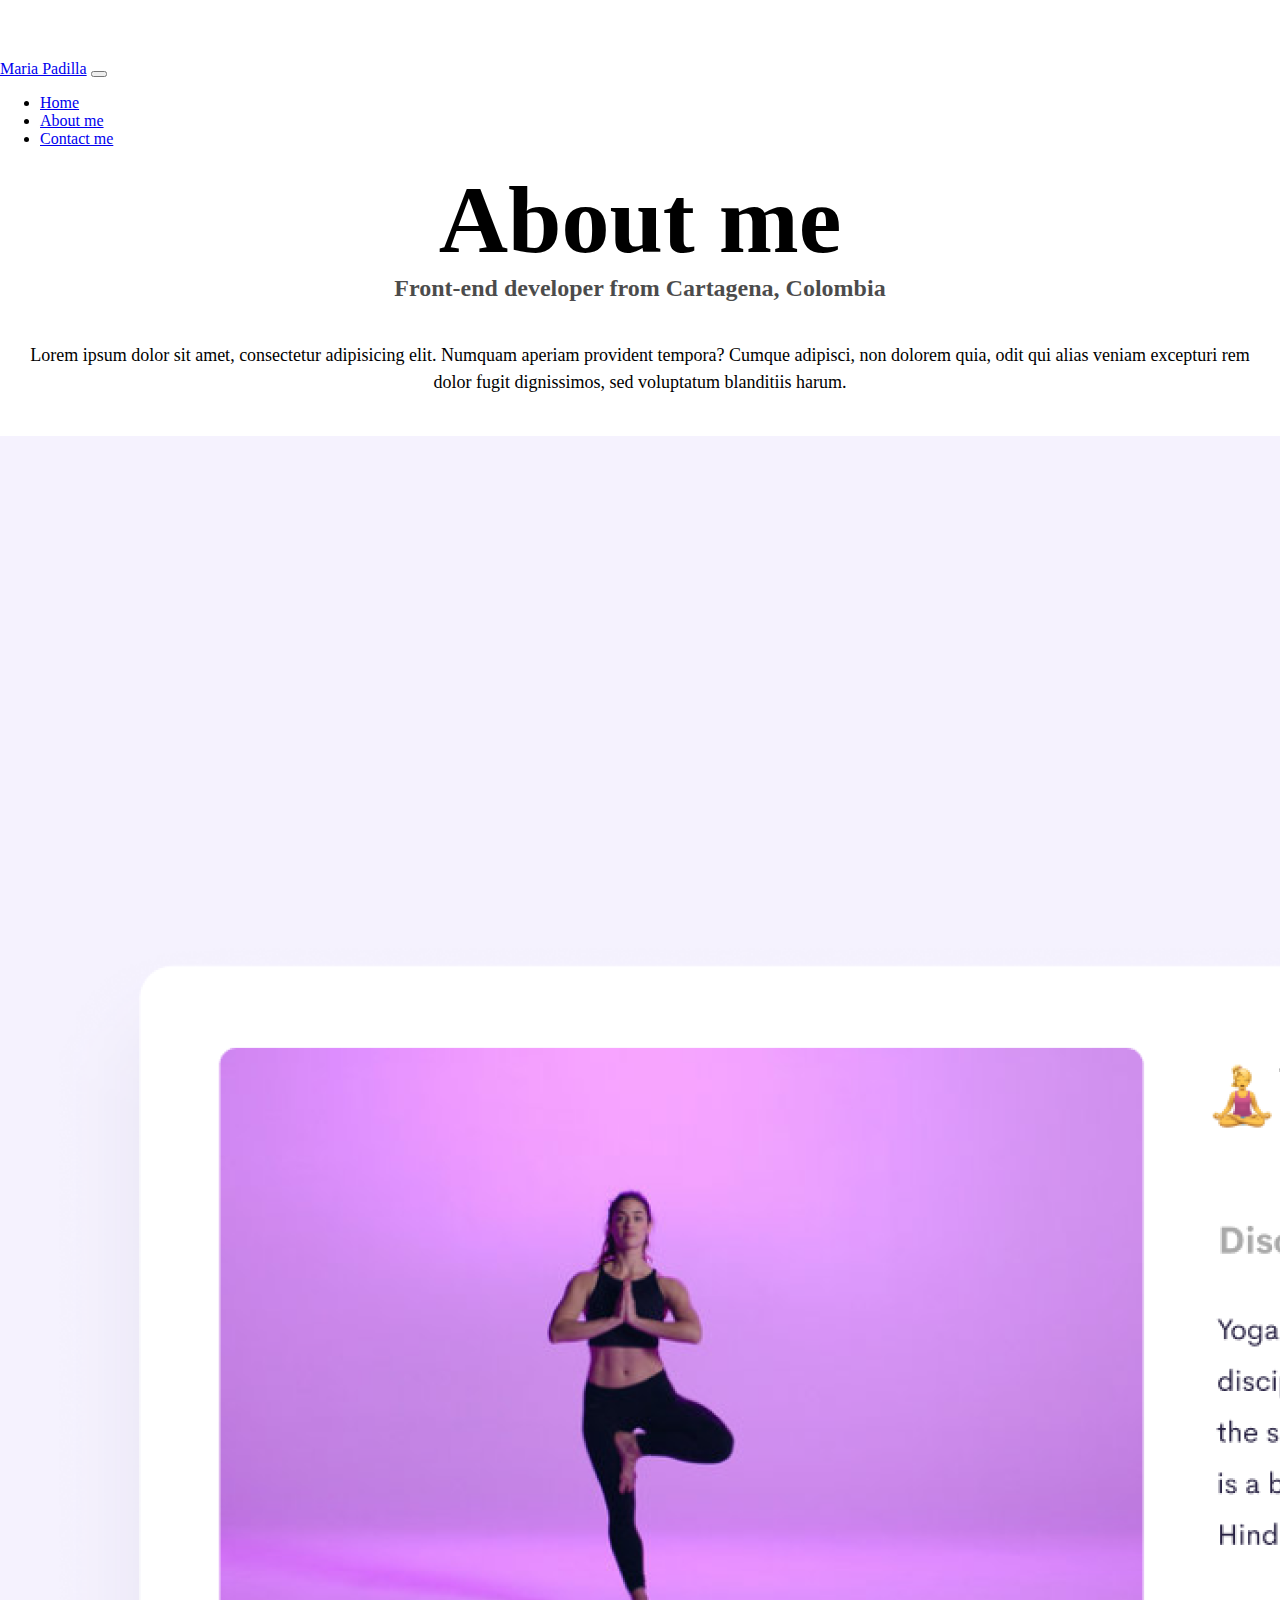
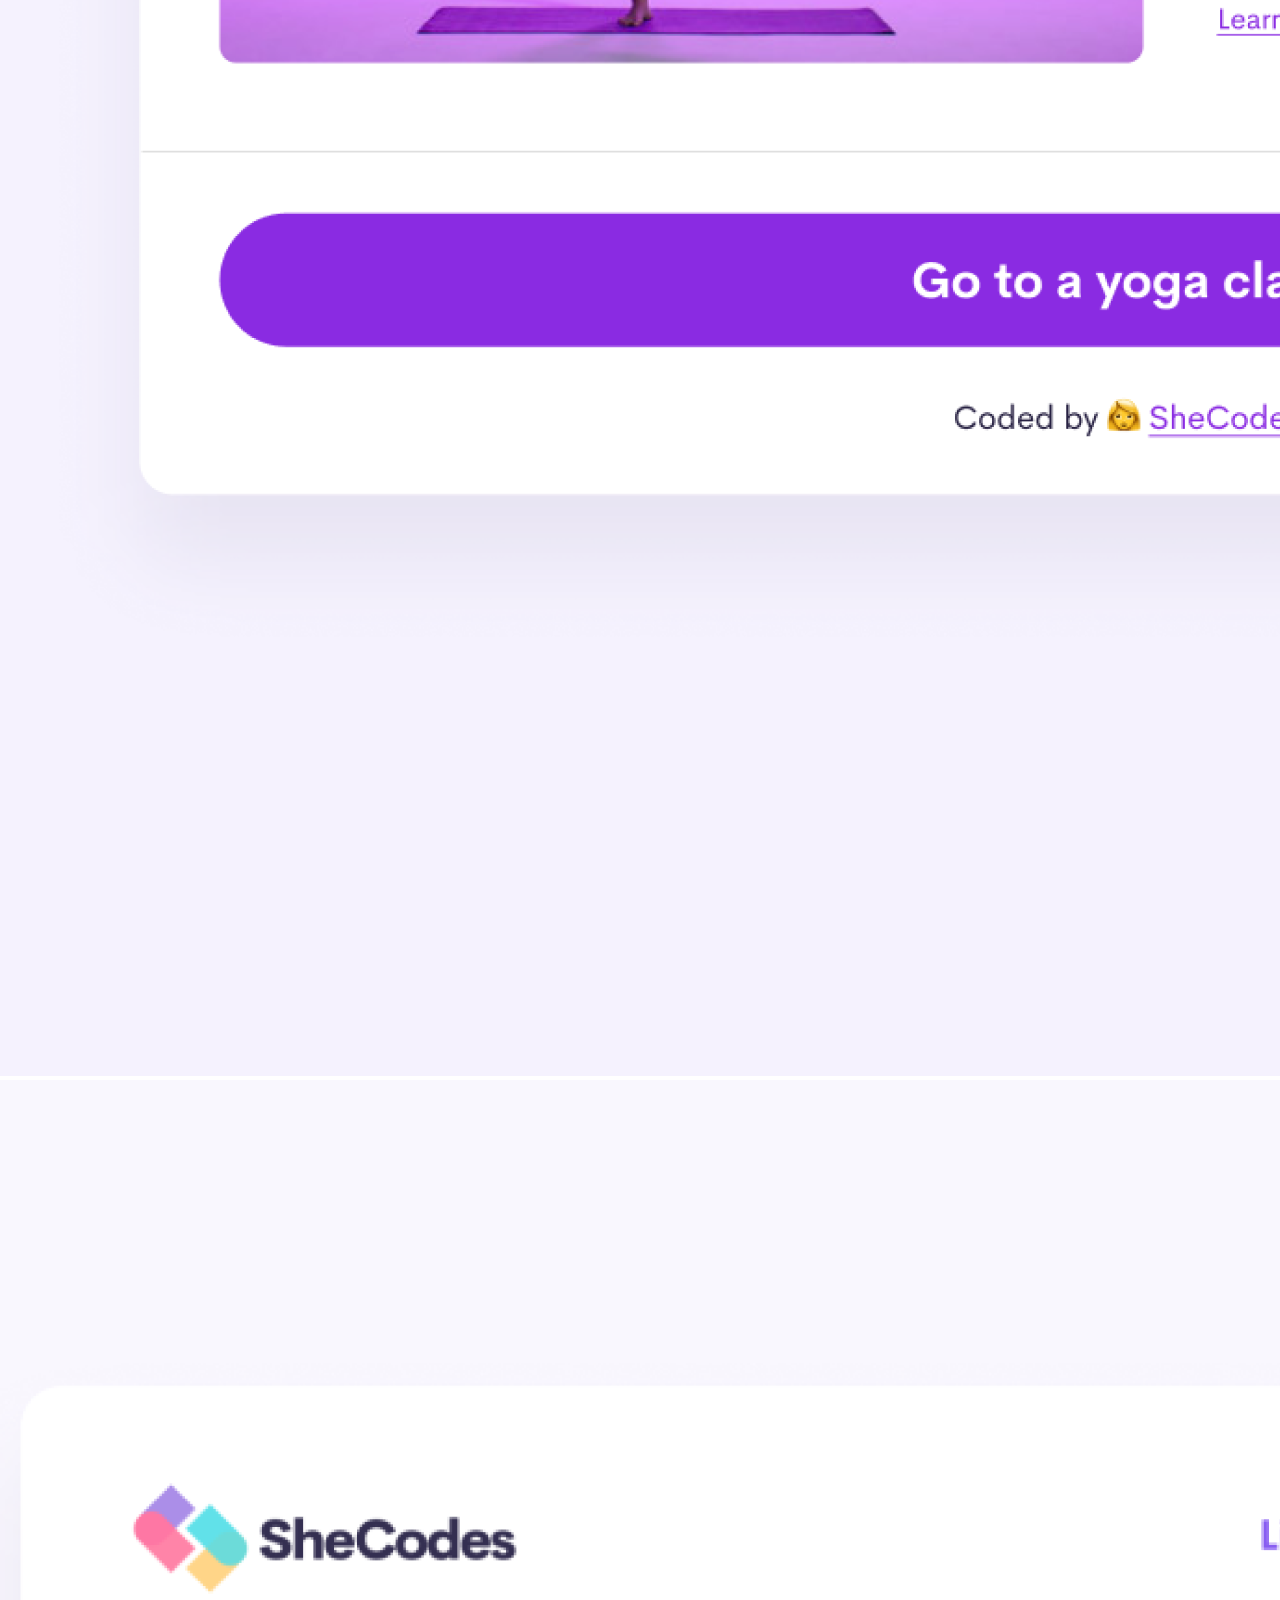
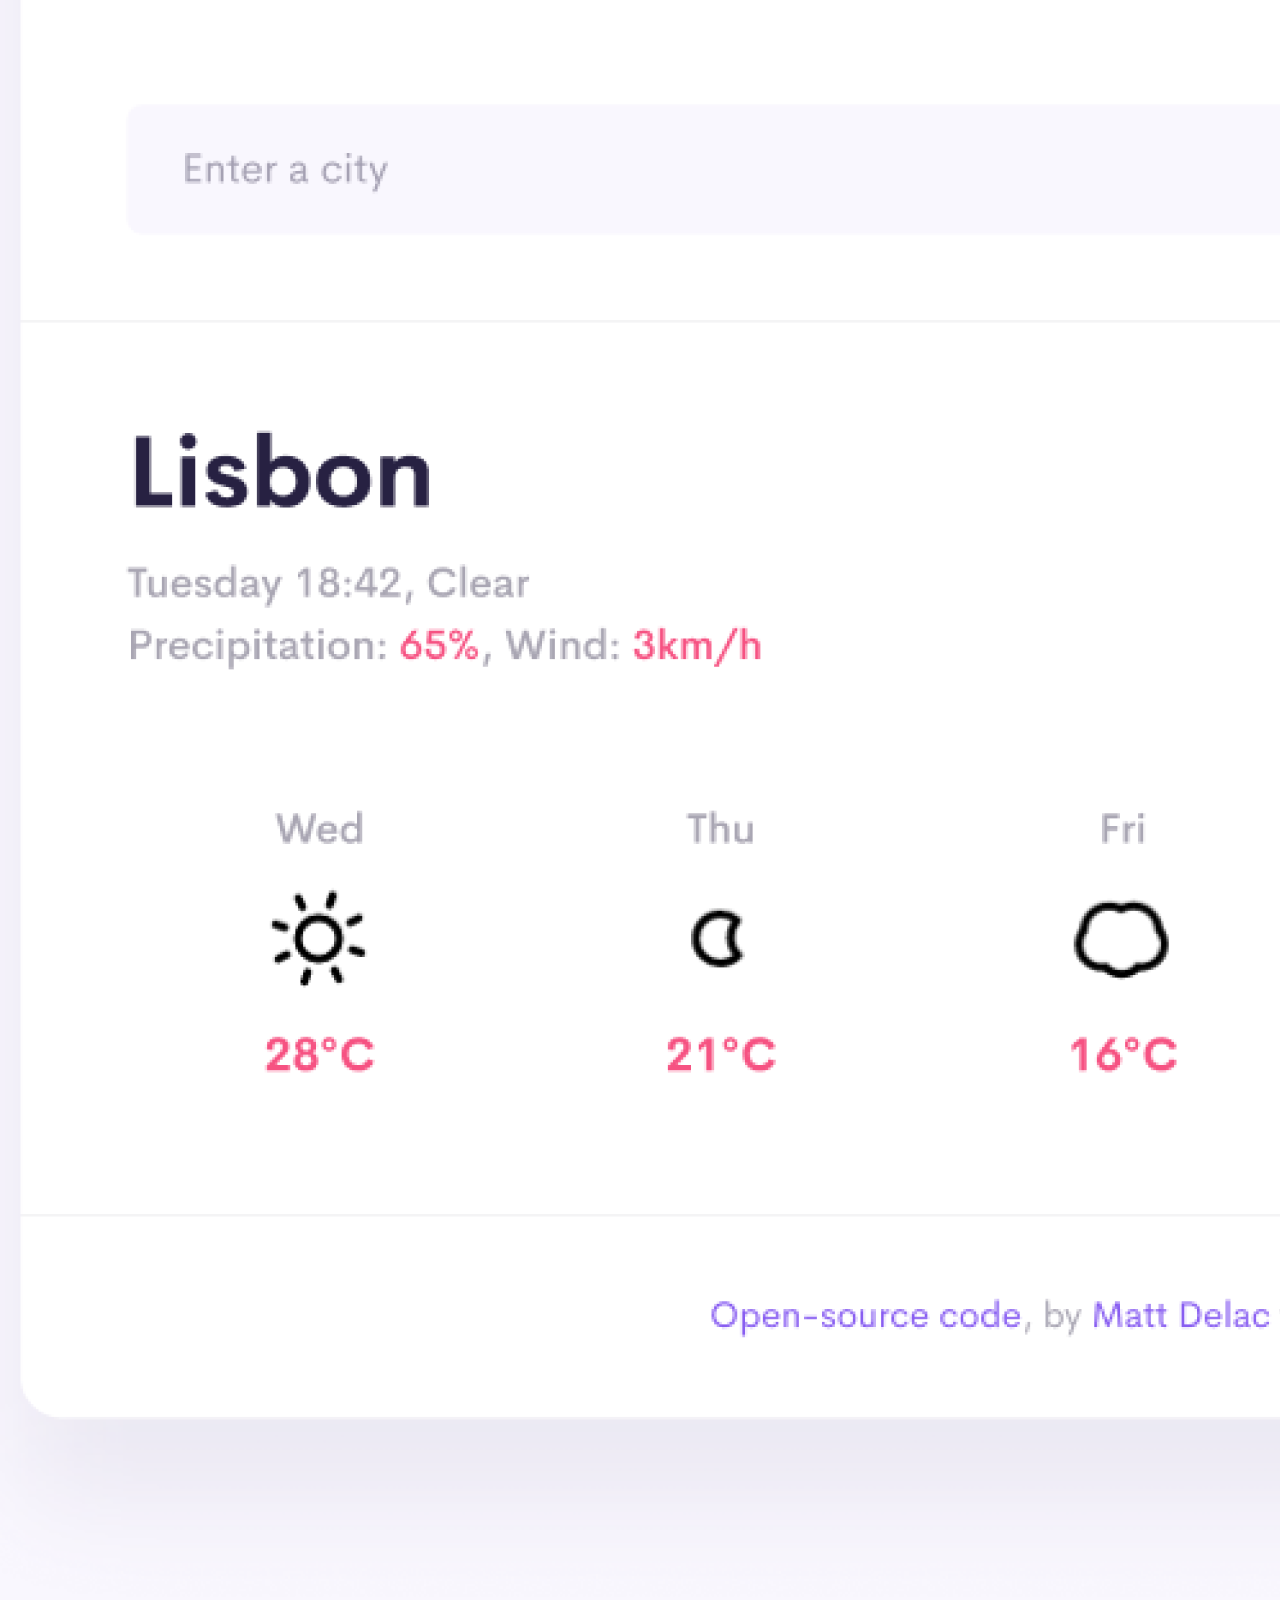
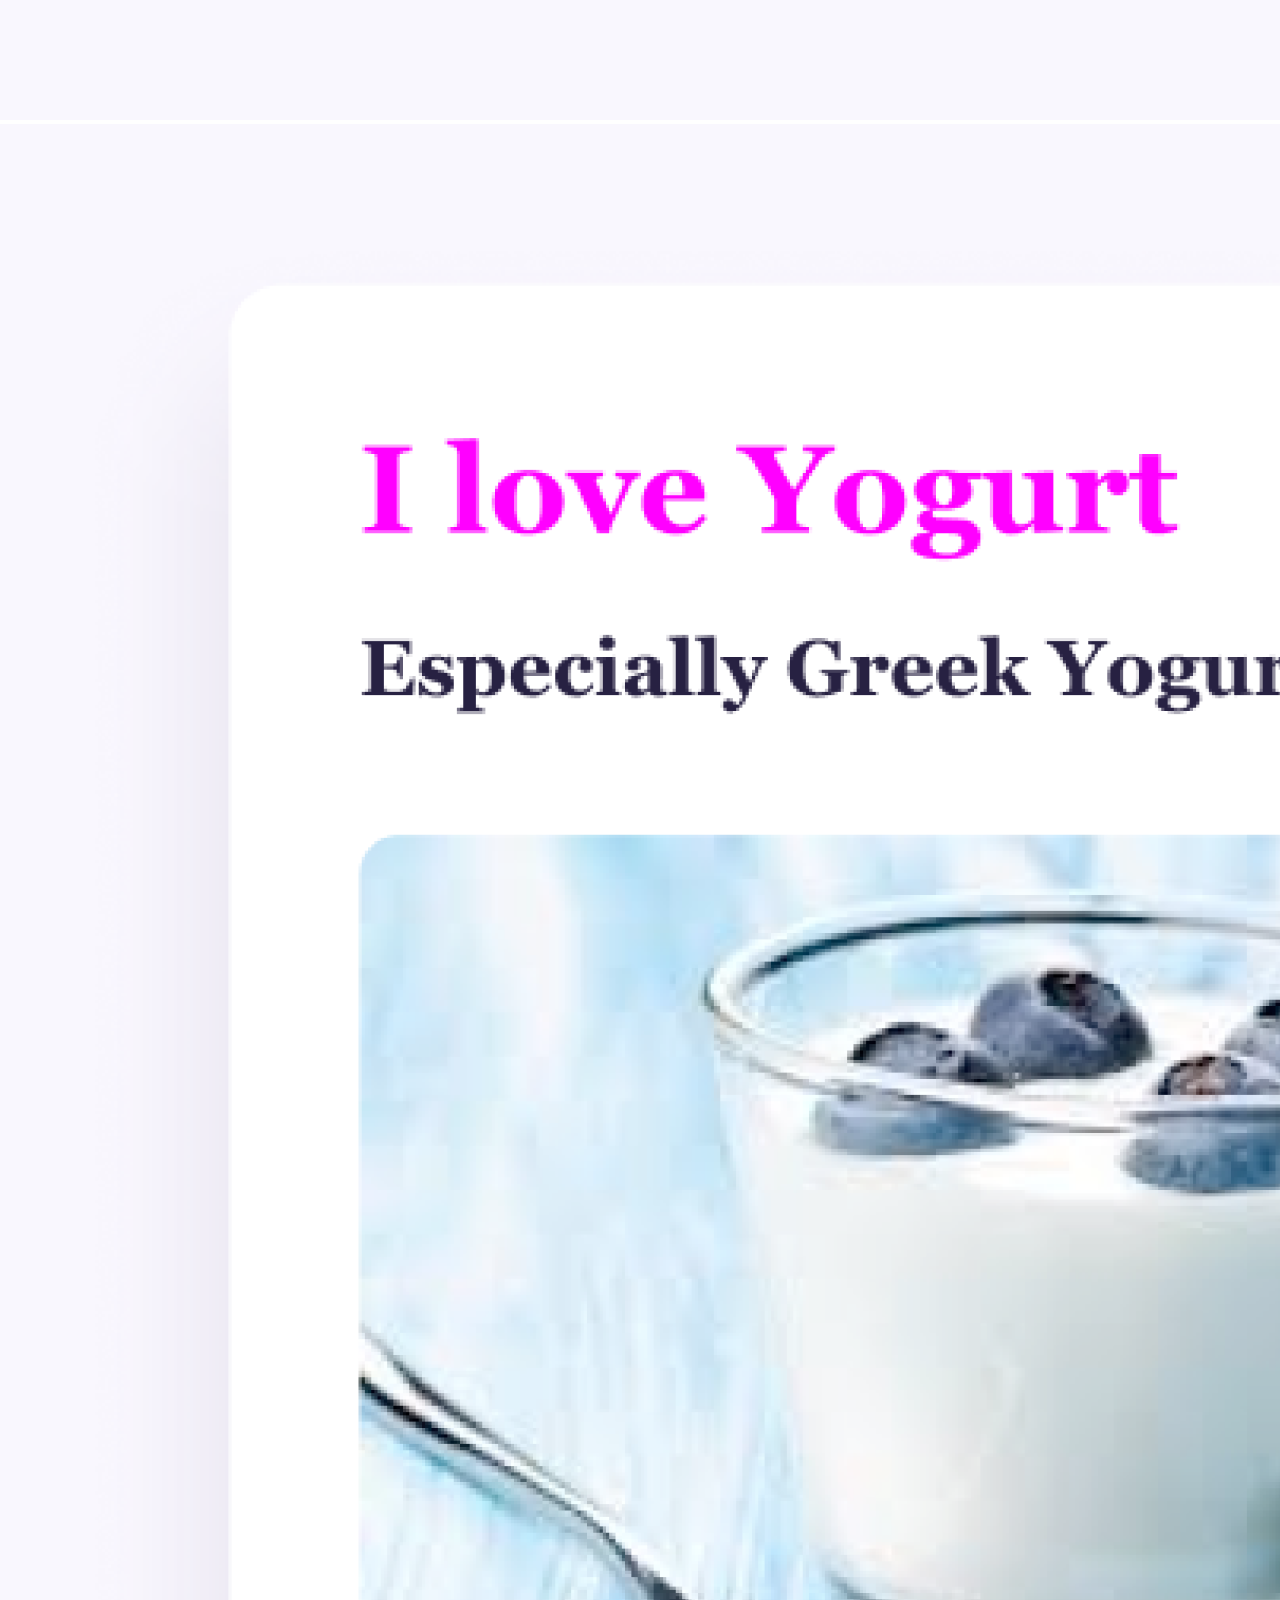
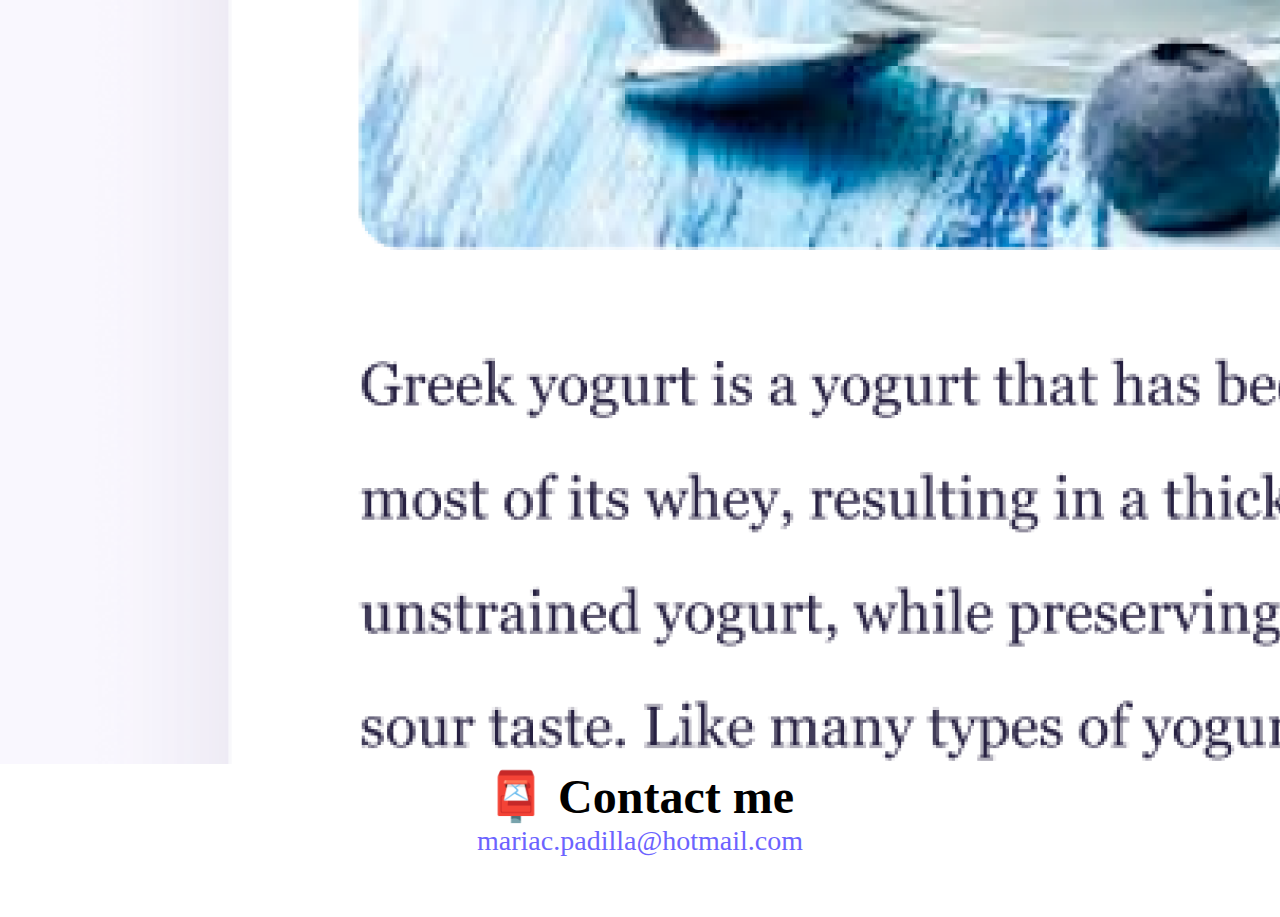
==== about.html @ e92db031 "images" ====
<!DOCTYPE html>
<html lang="en">
  <head>
    <meta charset="UTF-8" />
    <meta http-equiv="X-UA-Compatible" content="IE=edge" />
    <meta name="viewport" content="width=device-width, initial-scale=1.0" />
    <link
      href="https://cdn.jsdelivr.net/npm/bootstrap@5.3.0-alpha3/dist/css/bootstrap.min.css"
      rel="stylesheet"
      integrity="sha384-KK94CHFLLe+nY2dmCWGMq91rCGa5gtU4mk92HdvYe+M/SXH301p5ILy+dN9+nJOZ"
      crossorigin="anonymous"
    />
    <link rel="stylesheet" href="/css/style.css" />
    <title>About Maria Padilla</title>
  </head>
  <body>
    <nav class="navbar navbar-expand-lg bg-body-tertiary fixed-top">
      <div class="container-fluid">
        <a class="navbar-brand" href="/">Maria Padilla</a>
        <button
          class="navbar-toggler"
          type="button"
          data-bs-toggle="collapse"
          data-bs-target="#navbarNav"
          aria-controls="navbarNav"
          aria-expanded="false"
          aria-label="Toggle navigation"
        >
          <span class="navbar-toggler-icon"></span>
        </button>
        <div class="collapse navbar-collapse" id="navbarNav">
          <ul class="navbar-nav">
            <li class="nav-item">
              <a class="nav-link active" aria-current="page" href="index.html"
                >Home</a
              >
            </li>
            <li class="nav-item">
              <a class="nav-link" href="/about.html">About me</a>
            </li>
            <li class="nav-item">
              <a class="nav-link" href="/about.html#contact">Contact me</a>
            </li>
          </ul>
        </div>
      </div>
    </nav>

    <h1>About me</h1>
    <h3>Front-end developer from Cartagena, Colombia</h3>
    <div class="about-paragraphs">
      <p>
        Lorem ipsum dolor sit amet, consectetur adipisicing elit. Numquam
        aperiam provident tempora? Cumque adipisci, non dolorem quia, odit qui
        alias veniam excepturi rem dolor fugit dignissimos, sed voluptatum
        blanditiis harum.
      </p>
    </div>
    <div class="container">
      <div class="row">
        <div class="col-md-4">
          <img
            src="images/yoga.png"
            alt=""
            class="img-fluid border p-2 shadow rounded"
          />
        </div>
        <div class="col-md-4">
          <img
            src="images/weather.png"
            alt=""
            class="img-fluid border p-2 shadow rounded"
          />
        </div>
        <div class="col-md-4">
          <img
            src="images/yogurt.png"
            alt=""
            class="img-fluid border p-2 shadow rounded"
          />
        </div>
      </div>
    </div>
    <div id="contact" class="mt-5">
      <h2>📮 Contact me</h2>
      <a href="mailto:mariac.padilla@hotmail.com" class="email-link">
        mariac.padilla@hotmail.com
      </a>
    </div>
    <script
      src="https://cdn.jsdelivr.net/npm/bootstrap@5.3.0-alpha3/dist/js/bootstrap.bundle.min.js"
      integrity="sha384-ENjdO4Dr2bkBIFxQpeoTz1HIcje39Wm4jDKdf19U8gI4ddQ3GYNS7NTKfAdVQSZe"
      crossorigin="anonymous"
    ></script>
  </body>
</html>
---- css/style.css ----
:root {
  --primary-color: #6c63ff;
  --secondary-color: #f5f2fe;
  --box-shadow: 0 5px 10px rgba(0, 0, 0, 0.3);
}

body {
  margin: 60px auto;
  max-width: 100%;
}

h1,
h2,
h3 {
  text-align: center;
  margin: 0;
}

h1 {
  font-size: 96px;
}

h2 {
  font-size: 48px;
}

h3 {
  font-size: 24px;
  opacity: 0.7;
}

p {
  border-radius: 4px;
  font-size: 18px;
  line-height: 1.5;
  text-align: center;
}

.navigation-links {
  display: flex;
  margin-top: 40px;
  justify-content: center;
}

.navigation-links a {
  margin: 20px;
  border-radius: 4px;
  padding: 20px 15px;
  text-decoration: none;
  text-transform: capitalize;
}

.app-links {
  border-radius: 4px;
  padding: 20px 15px;
  text-decoration: none;
  text-transform: capitalize;
  background: var(--primary-color);
  box-shadow: var(--box-shadow);
  color: white;
  margin-top: 40px;
  justify-content: right;
}

.app-links:hover {
  color: #0d6efd;
}

.contact-link {
  background: var(--primary-color);
  box-shadow: var(--box-shadow);
  color: white;
}

.about-link {
  color: var(--primary-color);
  border: 1px solid var(--primary-color);
}

.homepage-link {
  color: var(--primary-color);
  text-align: center;
  display: block;
}

.about-paragraphs {
  display: flex;
  margin: 30px 0;
}

.about-paragraphs p {
  margin: 10px;
}

.email-link {
  display: flex;
  justify-content: center;
  color: var(--primary-color);
  font-size: 28px;
  text-decoration: none;
}

.email-link:hover {
  text-decoration: underline;
}
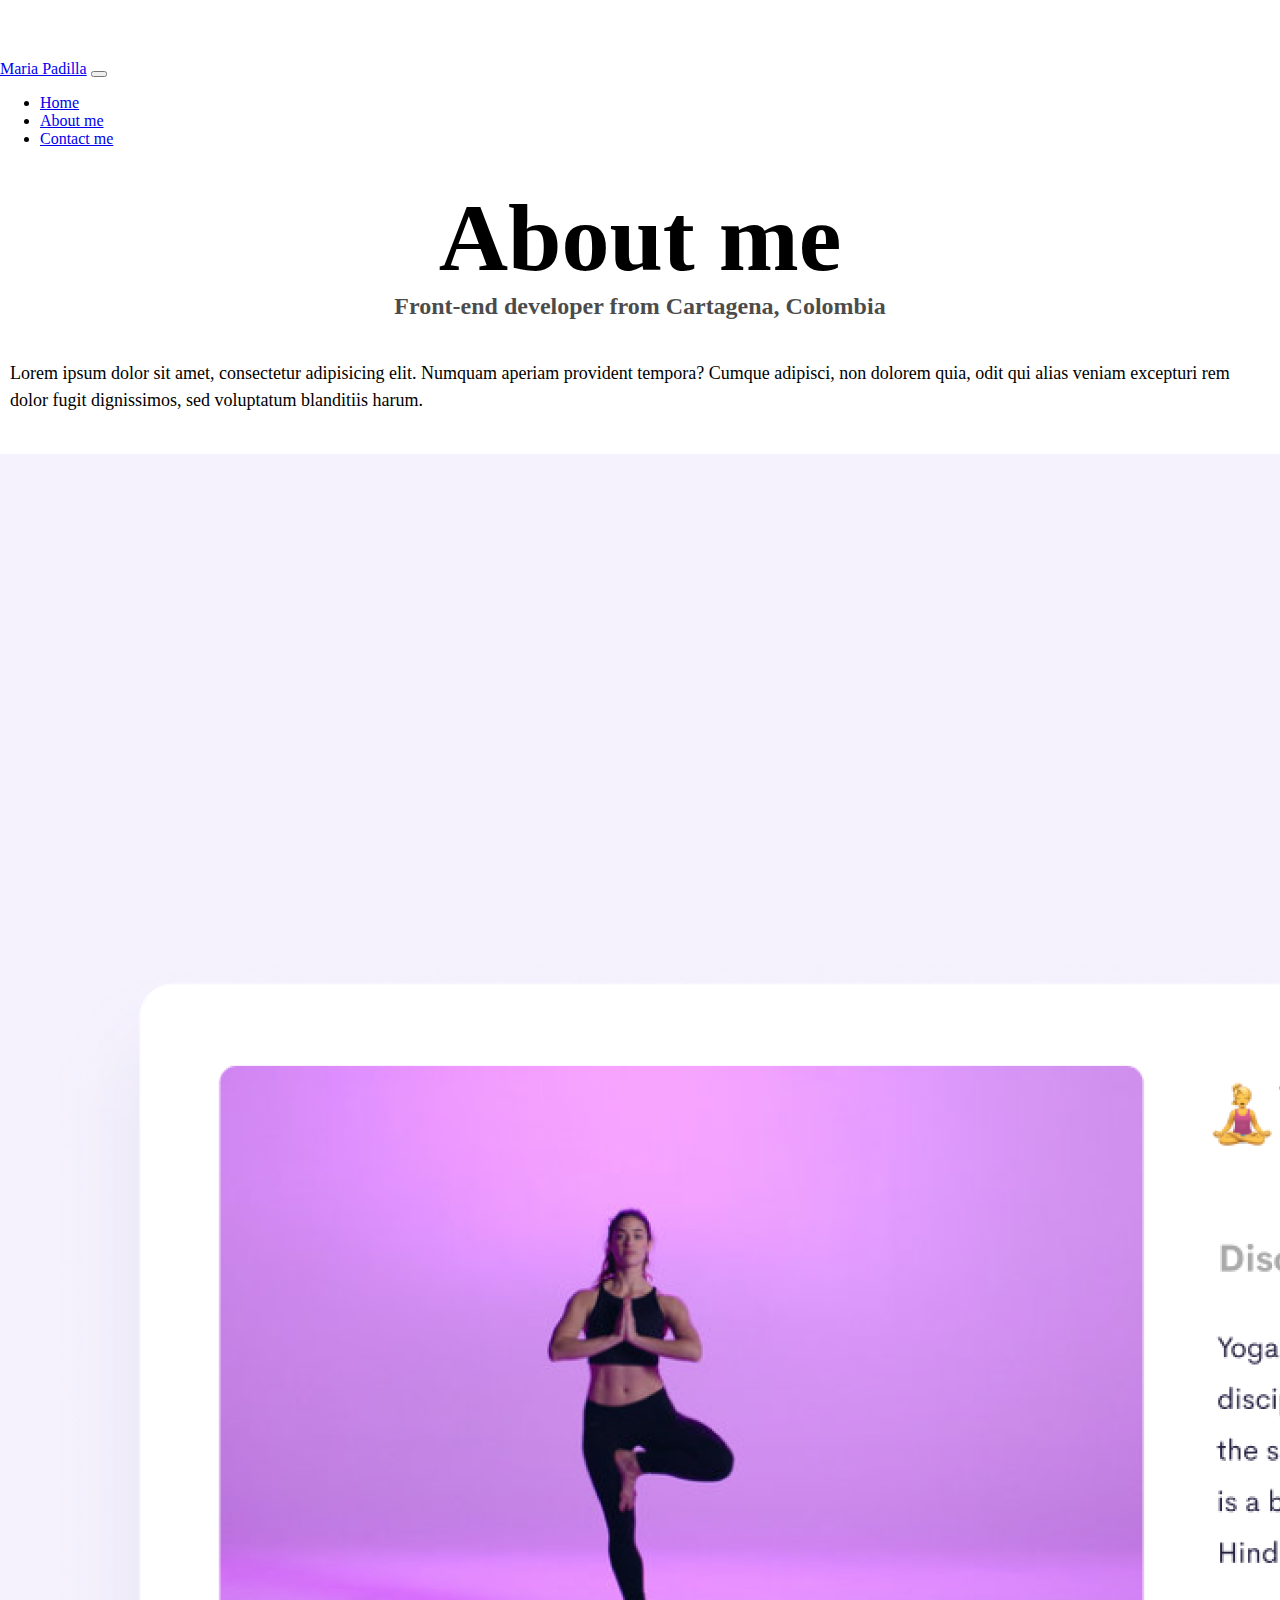
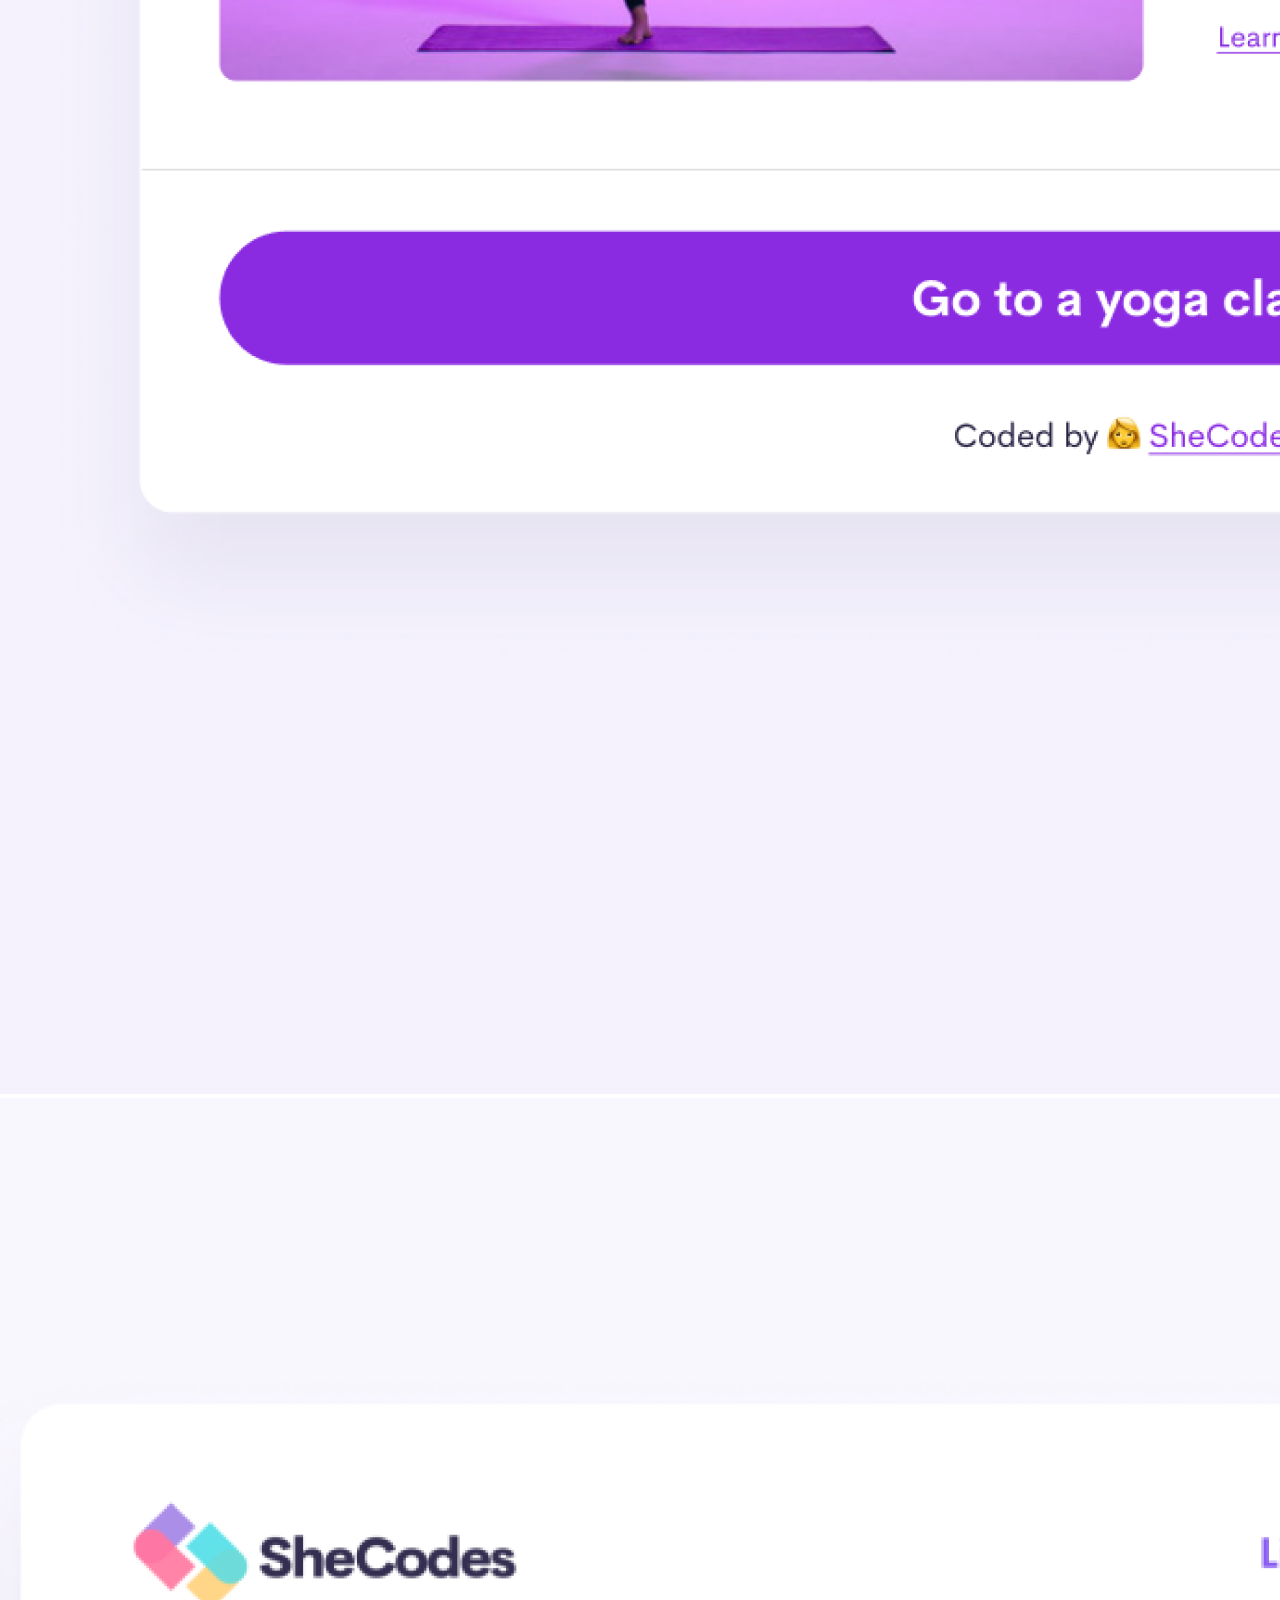
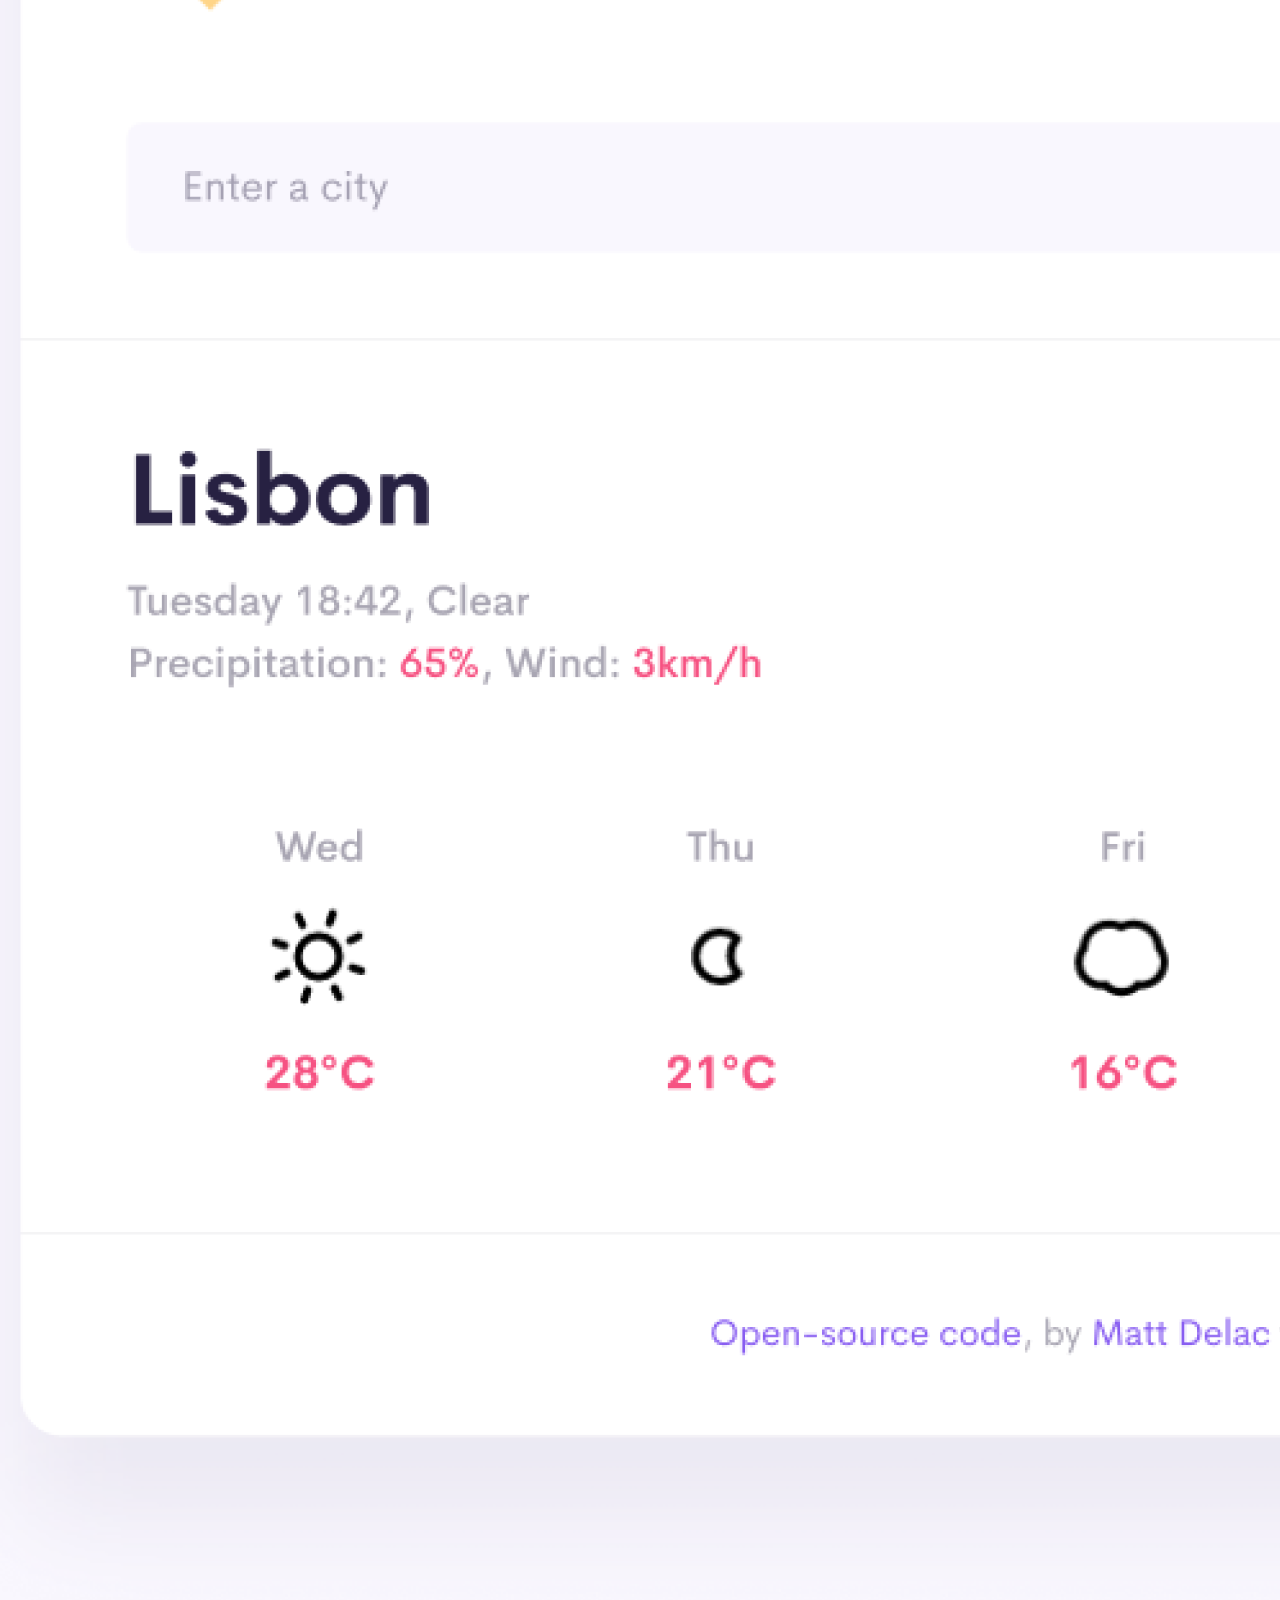
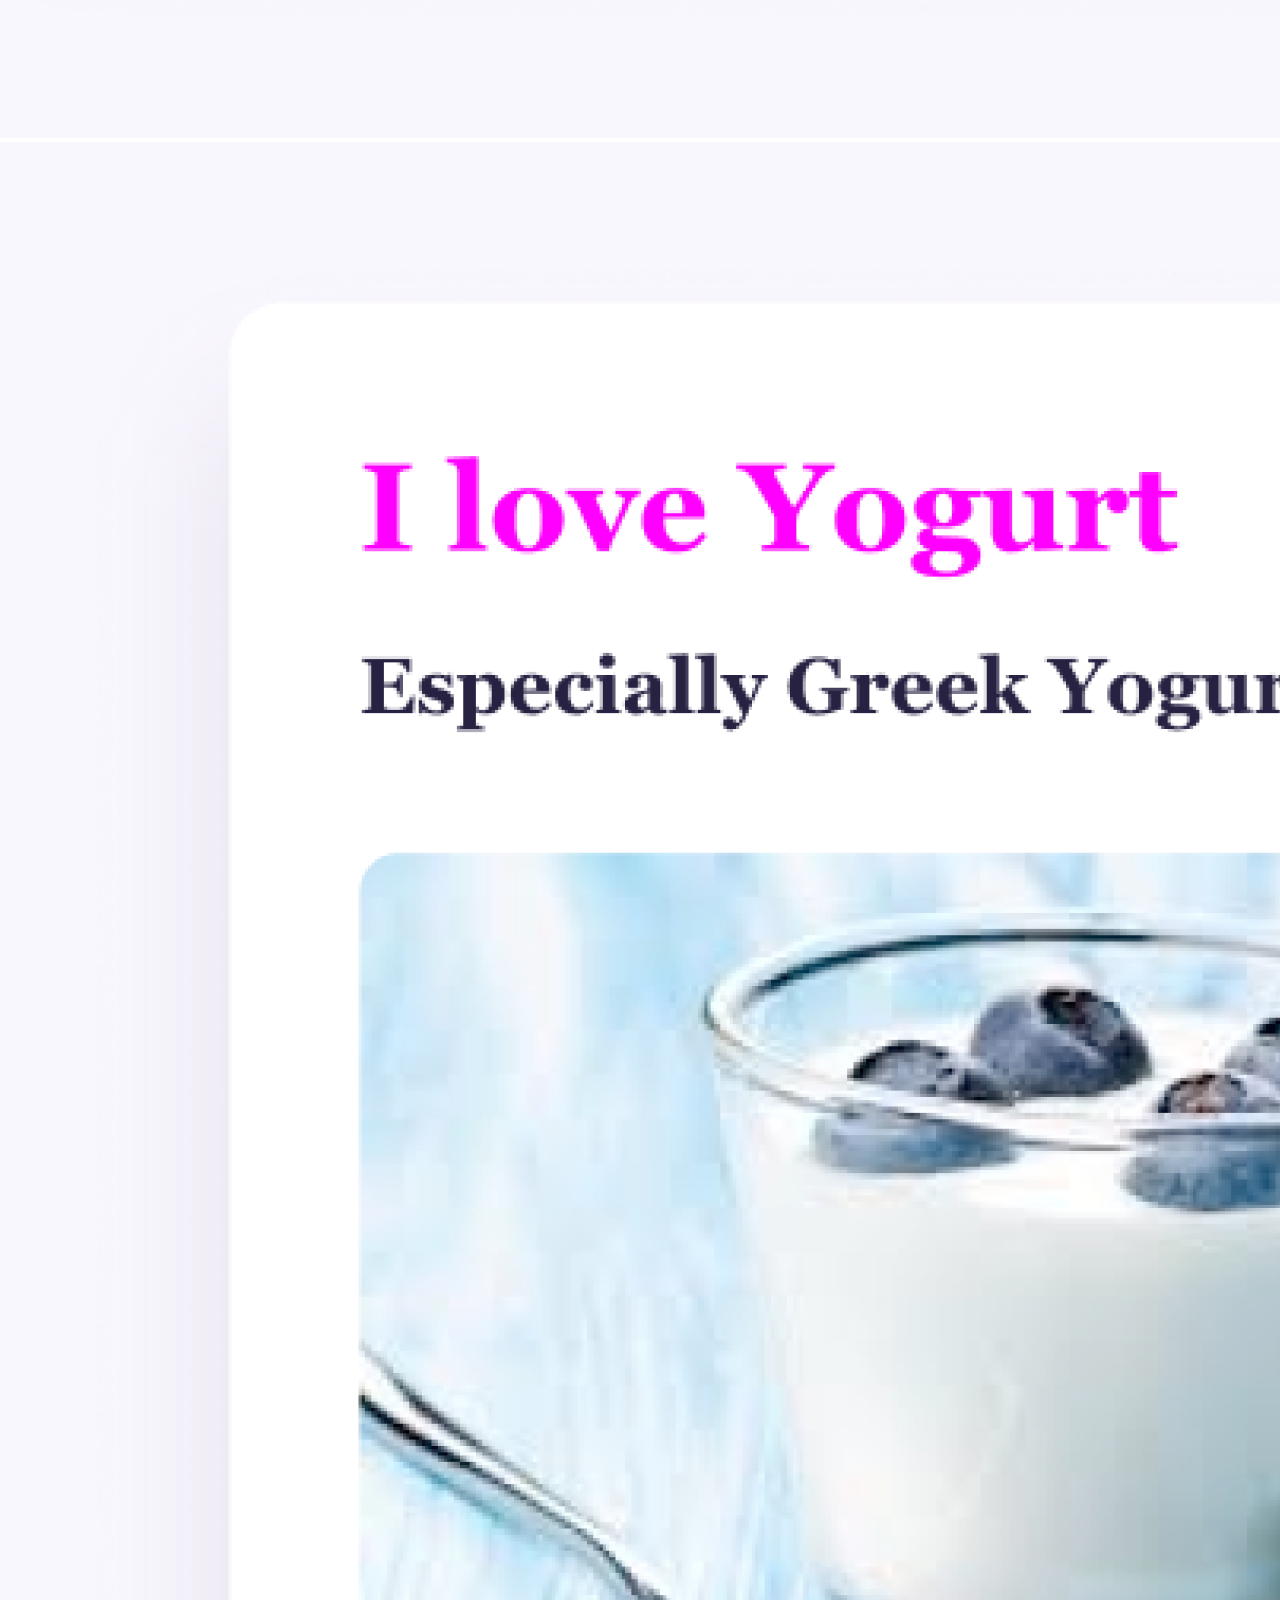
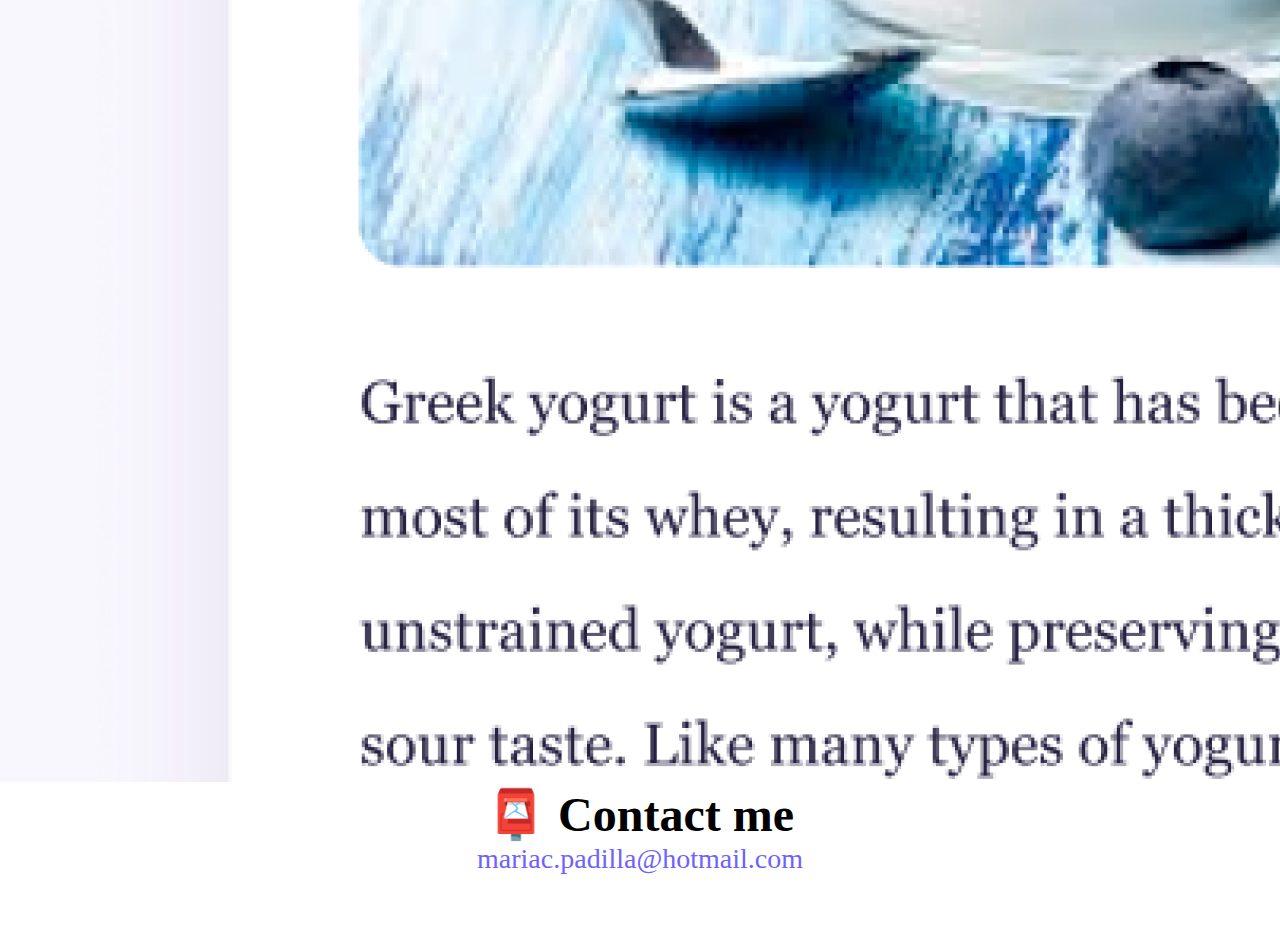
==== commit 6567e750: "seo" ====
--- a/about.html
+++ b/about.html
@@ -4,6 +4,10 @@
     <meta charset="UTF-8" />
     <meta http-equiv="X-UA-Compatible" content="IE=edge" />
     <meta name="viewport" content="width=device-width, initial-scale=1.0" />
+    <meta
+      name="description"
+      content="Get to know Maria Padilla, Front-end developer"
+    />
     <link
       href="https://cdn.jsdelivr.net/npm/bootstrap@5.3.0-alpha3/dist/css/bootstrap.min.css"
       rel="stylesheet"
@@ -11,7 +15,7 @@
       crossorigin="anonymous"
     />
     <link rel="stylesheet" href="/css/style.css" />
-    <title>About Maria Padilla</title>
+    <title>About Maria Padilla | Front-end developer</title>
   </head>
   <body>
     <nav class="navbar navbar-expand-lg bg-body-tertiary fixed-top">
@@ -31,25 +35,30 @@
         <div class="collapse navbar-collapse" id="navbarNav">
           <ul class="navbar-nav">
             <li class="nav-item">
-              <a class="nav-link active" aria-current="page" href="index.html"
-                >Home</a
+              <a class="nav-link active" aria-current="page" href="/">Home</a>
+            </li>
+            <li class="nav-item">
+              <a class="nav-link" href="/about.html" title="About Maria Padilla"
+                >About me</a
               >
             </li>
             <li class="nav-item">
-              <a class="nav-link" href="/about.html">About me</a>
-            </li>
-            <li class="nav-item">
-              <a class="nav-link" href="/about.html#contact">Contact me</a>
+              <a
+                class="nav-link"
+                href="/about.html#contact"
+                title="Contact Maria Padilla"
+                >Contact me</a
+              >
             </li>
           </ul>
         </div>
       </div>
     </nav>
-
-    <h1>About me</h1>
+    <br />
+    <h1 class="mt-3">About me</h1>
     <h3>Front-end developer from Cartagena, Colombia</h3>
     <div class="about-paragraphs">
-      <p>
+      <p class="text-center">
         Lorem ipsum dolor sit amet, consectetur adipisicing elit. Numquam
         aperiam provident tempora? Cumque adipisci, non dolorem quia, odit qui
         alias veniam excepturi rem dolor fugit dignissimos, sed voluptatum
@@ -61,21 +70,21 @@
         <div class="col-md-4">
           <img
             src="images/yoga.png"
-            alt=""
+            alt="yoga app"
             class="img-fluid border p-2 shadow rounded"
           />
         </div>
         <div class="col-md-4">
           <img
             src="images/weather.png"
-            alt=""
+            alt="weather app"
             class="img-fluid border p-2 shadow rounded"
           />
         </div>
         <div class="col-md-4">
           <img
             src="images/yogurt.png"
-            alt=""
+            alt="yogurt app"
             class="img-fluid border p-2 shadow rounded"
           />
         </div>
--- a/css/style.css
+++ b/css/style.css
@@ -33,7 +33,6 @@
   border-radius: 4px;
   font-size: 18px;
   line-height: 1.5;
-  text-align: center;
 }
 
 .navigation-links {
@@ -103,3 +102,32 @@
 .email-link:hover {
   text-decoration: underline;
 }
+
+@media (max-width: 766px) {
+  .hide-image-mobile {
+    display: none;
+  }
+
+  h1 {
+    font-size: 48px;
+  }
+
+  h2 {
+    text-align: center;
+    font-size: 32px;
+  }
+
+  h3 {
+    font-size: 24px;
+  }
+
+  p {
+    text-align: center;
+  }
+
+  .mobile-button {
+    text-align: center;
+    display: block;
+    margin-top: 20px;
+  }
+}
